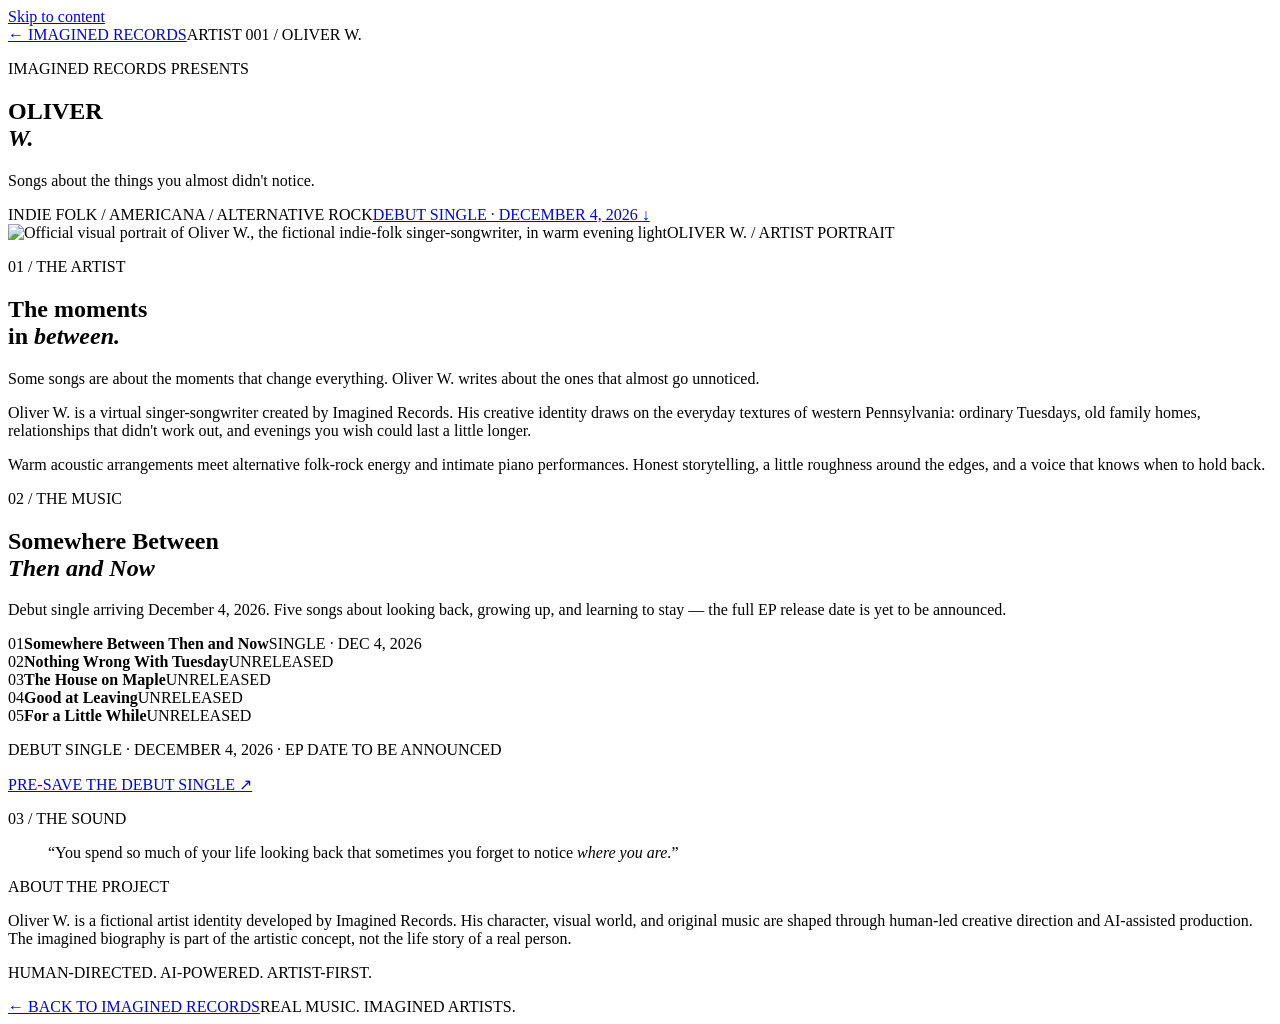
==== public/oliver-w/index.html @ 1f374da2 "Add Oliver W. official DistroKid Spotify pre-save link" ====
<!doctype html><html lang="en"><head><meta charset="utf-8"><meta name="viewport" content="width=device-width,initial-scale=1"><meta name="theme-color" content="#151515"><meta name="description" content="Meet Oliver W., a virtual indie-folk singer-songwriter from Imagined Records."><title>Oliver W. — Imagined Records</title><meta property="og:type" content="website"><meta property="og:site_name" content="Imagined Records"><meta property="og:title" content="Oliver W. — Imagined Records"><meta property="og:description" content="Oliver W.'s debut single Somewhere Between Then and Now arrives December 4, 2026. A fictional indie-folk artist created by Imagined Records."><meta property="og:image" content="https://imagined-records-website.pages.dev/assets/oliver-w-portrait.png"><meta name="twitter:card" content="summary_large_image"><meta name="robots" content="noindex,nofollow"><link rel="icon" type="image/svg+xml" href="/assets/favicon.svg"><link rel="stylesheet" href="/assets/oliver.css"></head><body><a class="skip-link" href="#main-content">Skip to content</a><main id="main-content" class="page">
<header class="nav"><a href="/">← IMAGINED RECORDS</a><span>ARTIST 001 / OLIVER W.</span></header>
<section class="hero"><div class="heroText"><p class="eyebrow">IMAGINED RECORDS PRESENTS</p><h1>OLIVER<br><em>W.</em></h1><p class="tag">Songs about the things you almost didn't notice.</p><span class="genre">INDIE FOLK / AMERICANA / ALTERNATIVE ROCK</span><a class="heroEpLink" href="#debut-ep">DEBUT SINGLE · DECEMBER 4, 2026 <span aria-hidden="true">↓</span></a></div><div class="photo"><img fetchpriority="high" decoding="async" width="1122" height="1402" src="/assets/oliver-w-portrait.png" alt="Official visual portrait of Oliver W., the fictional indie-folk singer-songwriter, in warm evening light"><span>OLIVER W. / ARTIST PORTRAIT</span></div></section>
<section class="intro"><p class="eyebrow">01 / THE ARTIST</p><div><h2>The moments<br>in <em>between.</em></h2><p>Some songs are about the moments that change everything. Oliver W. writes about the ones that almost go unnoticed.</p><p>Oliver W. is a virtual singer-songwriter created by Imagined Records. His creative identity draws on the everyday textures of western Pennsylvania: ordinary Tuesdays, old family homes, relationships that didn't work out, and evenings you wish could last a little longer.</p><p>Warm acoustic arrangements meet alternative folk-rock energy and intimate piano performances. Honest storytelling, a little roughness around the edges, and a voice that knows when to hold back.</p></div></section>
<section class="ep" id="debut-ep"><p class="eyebrow">02 / THE MUSIC</p><h2>Somewhere Between<br><em>Then and Now</em></h2><p class="epDesc">Debut single arriving December 4, 2026. Five songs about looking back, growing up, and learning to stay — the full EP release date is yet to be announced.</p><div class="tracks"><div class="track"><span>01</span><strong>Somewhere Between Then and Now</strong><span class="unreleased">SINGLE · DEC 4, 2026</span></div><div class="track"><span>02</span><strong>Nothing Wrong With Tuesday</strong><span class="unreleased">UNRELEASED</span></div><div class="track"><span>03</span><strong>The House on Maple</strong><span class="unreleased">UNRELEASED</span></div><div class="track"><span>04</span><strong>Good at Leaving</strong><span class="unreleased">UNRELEASED</span></div><div class="track"><span>05</span><strong>For a Little While</strong><span class="unreleased">UNRELEASED</span></div></div><p class="status">DEBUT SINGLE · DECEMBER 4, 2026 · EP DATE TO BE ANNOUNCED</p><p><a class="heroEpLink" href="https://distrokid.com/hyperfollow/oliverw/somewhere-between-then-and-now" target="_blank" rel="noopener noreferrer">PRE-SAVE THE DEBUT SINGLE ↗</a></p></section>
<section class="quote"><p class="eyebrow">03 / THE SOUND</p><blockquote>“You spend so much of your life looking back that sometimes you forget to notice <em>where you are.</em>”</blockquote></section>
<section class="transparency"><p class="eyebrow">ABOUT THE PROJECT</p><p>Oliver W. is a fictional artist identity developed by Imagined Records. His character, visual world, and original music are shaped through human-led creative direction and AI-assisted production. The imagined biography is part of the artistic concept, not the life story of a real person.</p><p class="motto">HUMAN-DIRECTED. AI-POWERED. ARTIST-FIRST.</p></section>
<footer><a href="/">← BACK TO IMAGINED RECORDS</a><span>REAL MUSIC. IMAGINED ARTISTS.</span></footer></main></body></html>
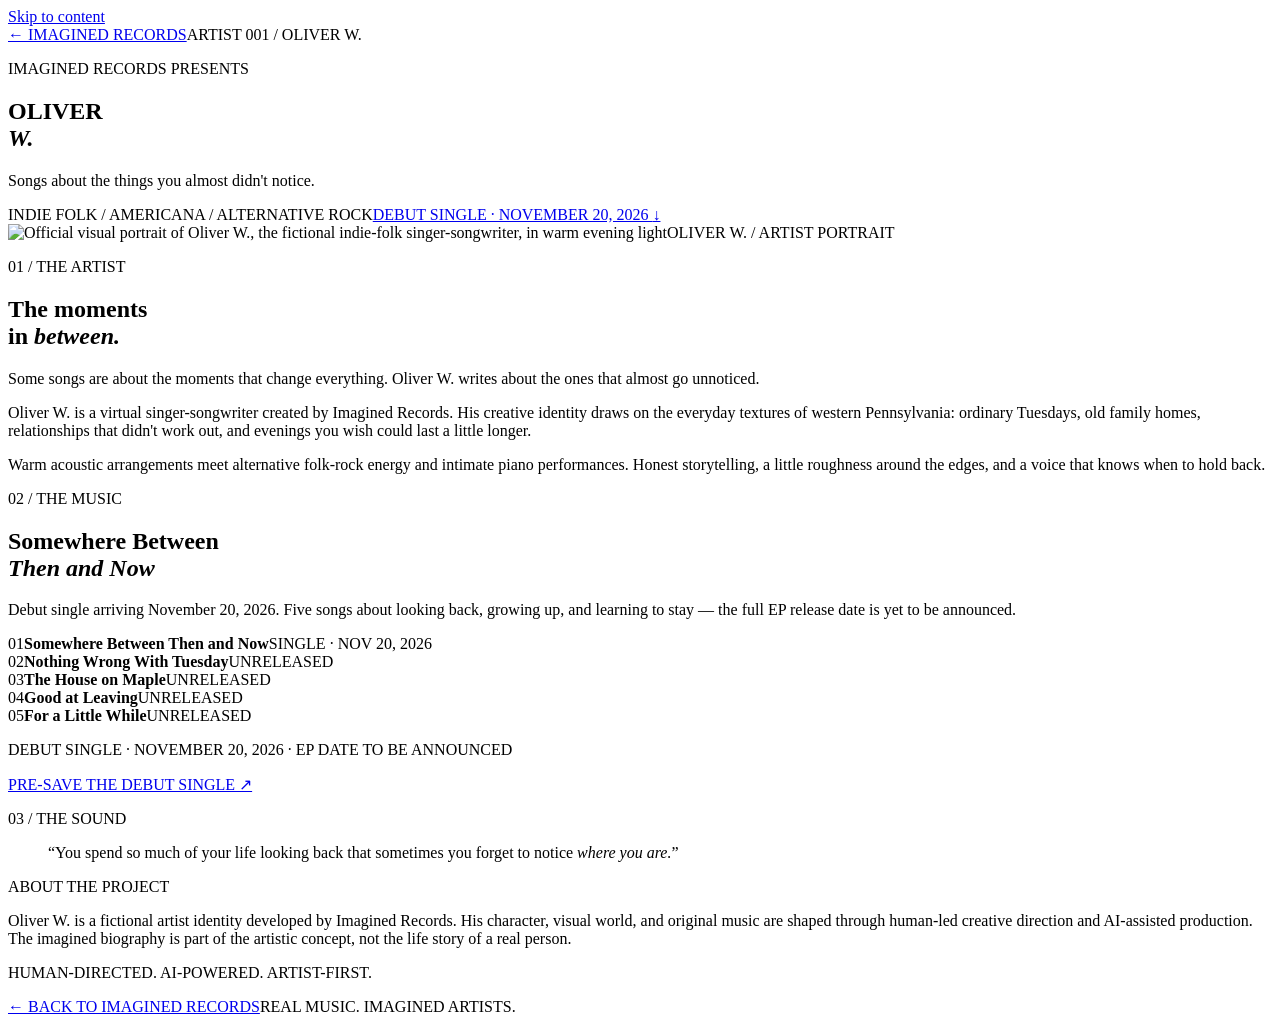
==== commit acb773e2: "Move Oliver W. debut single release to November 20, 2026" ====
--- a/public/oliver-w/index.html
+++ b/public/oliver-w/index.html
@@ -1,8 +1,8 @@
-<!doctype html><html lang="en"><head><meta charset="utf-8"><meta name="viewport" content="width=device-width,initial-scale=1"><meta name="theme-color" content="#151515"><meta name="description" content="Meet Oliver W., a virtual indie-folk singer-songwriter from Imagined Records."><title>Oliver W. — Imagined Records</title><meta property="og:type" content="website"><meta property="og:site_name" content="Imagined Records"><meta property="og:title" content="Oliver W. — Imagined Records"><meta property="og:description" content="Oliver W.'s debut single Somewhere Between Then and Now arrives December 4, 2026. A fictional indie-folk artist created by Imagined Records."><meta property="og:image" content="https://imagined-records-website.pages.dev/assets/oliver-w-portrait.png"><meta name="twitter:card" content="summary_large_image"><meta name="robots" content="noindex,nofollow"><link rel="icon" type="image/svg+xml" href="/assets/favicon.svg"><link rel="stylesheet" href="/assets/oliver.css"></head><body><a class="skip-link" href="#main-content">Skip to content</a><main id="main-content" class="page">
+<!doctype html><html lang="en"><head><meta charset="utf-8"><meta name="viewport" content="width=device-width,initial-scale=1"><meta name="theme-color" content="#151515"><meta name="description" content="Meet Oliver W., a virtual indie-folk singer-songwriter from Imagined Records."><title>Oliver W. — Imagined Records</title><meta property="og:type" content="website"><meta property="og:site_name" content="Imagined Records"><meta property="og:title" content="Oliver W. — Imagined Records"><meta property="og:description" content="Oliver W.'s debut single Somewhere Between Then and Now arrives November 20, 2026. A fictional indie-folk artist created by Imagined Records."><meta property="og:image" content="https://imagined-records-website.pages.dev/assets/oliver-w-portrait.png"><meta name="twitter:card" content="summary_large_image"><meta name="robots" content="noindex,nofollow"><link rel="icon" type="image/svg+xml" href="/assets/favicon.svg"><link rel="stylesheet" href="/assets/oliver.css"></head><body><a class="skip-link" href="#main-content">Skip to content</a><main id="main-content" class="page">
 <header class="nav"><a href="/">← IMAGINED RECORDS</a><span>ARTIST 001 / OLIVER W.</span></header>
-<section class="hero"><div class="heroText"><p class="eyebrow">IMAGINED RECORDS PRESENTS</p><h1>OLIVER<br><em>W.</em></h1><p class="tag">Songs about the things you almost didn't notice.</p><span class="genre">INDIE FOLK / AMERICANA / ALTERNATIVE ROCK</span><a class="heroEpLink" href="#debut-ep">DEBUT SINGLE · DECEMBER 4, 2026 <span aria-hidden="true">↓</span></a></div><div class="photo"><img fetchpriority="high" decoding="async" width="1122" height="1402" src="/assets/oliver-w-portrait.png" alt="Official visual portrait of Oliver W., the fictional indie-folk singer-songwriter, in warm evening light"><span>OLIVER W. / ARTIST PORTRAIT</span></div></section>
+<section class="hero"><div class="heroText"><p class="eyebrow">IMAGINED RECORDS PRESENTS</p><h1>OLIVER<br><em>W.</em></h1><p class="tag">Songs about the things you almost didn't notice.</p><span class="genre">INDIE FOLK / AMERICANA / ALTERNATIVE ROCK</span><a class="heroEpLink" href="#debut-ep">DEBUT SINGLE · NOVEMBER 20, 2026 <span aria-hidden="true">↓</span></a></div><div class="photo"><img fetchpriority="high" decoding="async" width="1122" height="1402" src="/assets/oliver-w-portrait.png" alt="Official visual portrait of Oliver W., the fictional indie-folk singer-songwriter, in warm evening light"><span>OLIVER W. / ARTIST PORTRAIT</span></div></section>
 <section class="intro"><p class="eyebrow">01 / THE ARTIST</p><div><h2>The moments<br>in <em>between.</em></h2><p>Some songs are about the moments that change everything. Oliver W. writes about the ones that almost go unnoticed.</p><p>Oliver W. is a virtual singer-songwriter created by Imagined Records. His creative identity draws on the everyday textures of western Pennsylvania: ordinary Tuesdays, old family homes, relationships that didn't work out, and evenings you wish could last a little longer.</p><p>Warm acoustic arrangements meet alternative folk-rock energy and intimate piano performances. Honest storytelling, a little roughness around the edges, and a voice that knows when to hold back.</p></div></section>
-<section class="ep" id="debut-ep"><p class="eyebrow">02 / THE MUSIC</p><h2>Somewhere Between<br><em>Then and Now</em></h2><p class="epDesc">Debut single arriving December 4, 2026. Five songs about looking back, growing up, and learning to stay — the full EP release date is yet to be announced.</p><div class="tracks"><div class="track"><span>01</span><strong>Somewhere Between Then and Now</strong><span class="unreleased">SINGLE · DEC 4, 2026</span></div><div class="track"><span>02</span><strong>Nothing Wrong With Tuesday</strong><span class="unreleased">UNRELEASED</span></div><div class="track"><span>03</span><strong>The House on Maple</strong><span class="unreleased">UNRELEASED</span></div><div class="track"><span>04</span><strong>Good at Leaving</strong><span class="unreleased">UNRELEASED</span></div><div class="track"><span>05</span><strong>For a Little While</strong><span class="unreleased">UNRELEASED</span></div></div><p class="status">DEBUT SINGLE · DECEMBER 4, 2026 · EP DATE TO BE ANNOUNCED</p><p><a class="heroEpLink" href="https://distrokid.com/hyperfollow/oliverw/somewhere-between-then-and-now" target="_blank" rel="noopener noreferrer">PRE-SAVE THE DEBUT SINGLE ↗</a></p></section>
+<section class="ep" id="debut-ep"><p class="eyebrow">02 / THE MUSIC</p><h2>Somewhere Between<br><em>Then and Now</em></h2><p class="epDesc">Debut single arriving November 20, 2026. Five songs about looking back, growing up, and learning to stay — the full EP release date is yet to be announced.</p><div class="tracks"><div class="track"><span>01</span><strong>Somewhere Between Then and Now</strong><span class="unreleased">SINGLE · NOV 20, 2026</span></div><div class="track"><span>02</span><strong>Nothing Wrong With Tuesday</strong><span class="unreleased">UNRELEASED</span></div><div class="track"><span>03</span><strong>The House on Maple</strong><span class="unreleased">UNRELEASED</span></div><div class="track"><span>04</span><strong>Good at Leaving</strong><span class="unreleased">UNRELEASED</span></div><div class="track"><span>05</span><strong>For a Little While</strong><span class="unreleased">UNRELEASED</span></div></div><p class="status">DEBUT SINGLE · NOVEMBER 20, 2026 · EP DATE TO BE ANNOUNCED</p><p><a class="heroEpLink" href="https://distrokid.com/hyperfollow/oliverw/somewhere-between-then-and-now" target="_blank" rel="noopener noreferrer">PRE-SAVE THE DEBUT SINGLE ↗</a></p></section>
 <section class="quote"><p class="eyebrow">03 / THE SOUND</p><blockquote>“You spend so much of your life looking back that sometimes you forget to notice <em>where you are.</em>”</blockquote></section>
 <section class="transparency"><p class="eyebrow">ABOUT THE PROJECT</p><p>Oliver W. is a fictional artist identity developed by Imagined Records. His character, visual world, and original music are shaped through human-led creative direction and AI-assisted production. The imagined biography is part of the artistic concept, not the life story of a real person.</p><p class="motto">HUMAN-DIRECTED. AI-POWERED. ARTIST-FIRST.</p></section>
 <footer><a href="/">← BACK TO IMAGINED RECORDS</a><span>REAL MUSIC. IMAGINED ARTISTS.</span></footer></main></body></html>
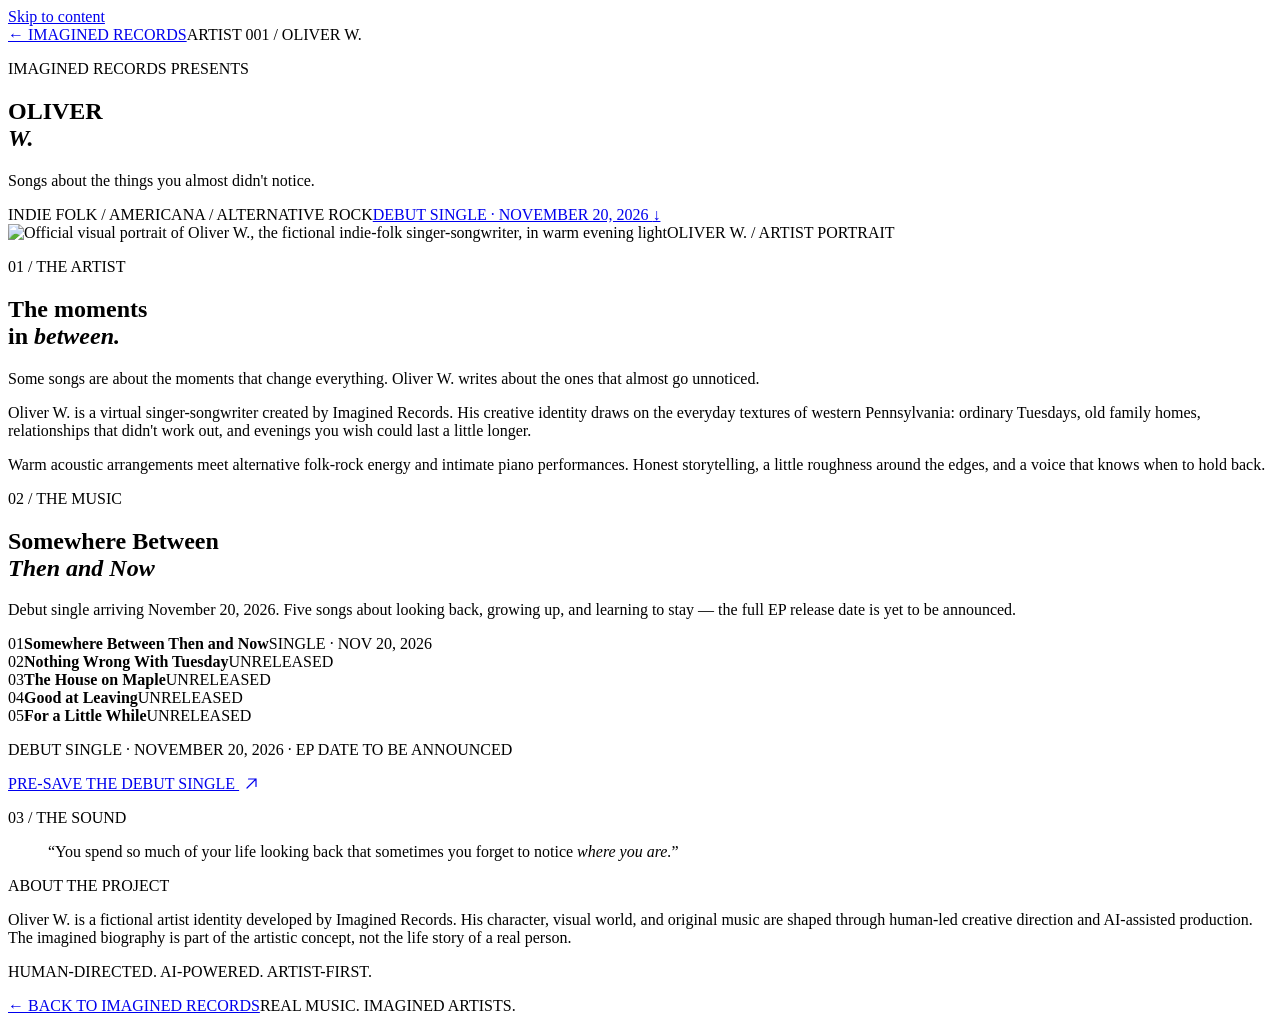
==== commit 7600ab8a: "Replace iOS emoji-style pre-save arrow with brand-consistent SVG" ====
--- a/public/oliver-w/index.html
+++ b/public/oliver-w/index.html
@@ -2,7 +2,7 @@
 <header class="nav"><a href="/">← IMAGINED RECORDS</a><span>ARTIST 001 / OLIVER W.</span></header>
 <section class="hero"><div class="heroText"><p class="eyebrow">IMAGINED RECORDS PRESENTS</p><h1>OLIVER<br><em>W.</em></h1><p class="tag">Songs about the things you almost didn't notice.</p><span class="genre">INDIE FOLK / AMERICANA / ALTERNATIVE ROCK</span><a class="heroEpLink" href="#debut-ep">DEBUT SINGLE · NOVEMBER 20, 2026 <span aria-hidden="true">↓</span></a></div><div class="photo"><img fetchpriority="high" decoding="async" width="1122" height="1402" src="/assets/oliver-w-portrait.png" alt="Official visual portrait of Oliver W., the fictional indie-folk singer-songwriter, in warm evening light"><span>OLIVER W. / ARTIST PORTRAIT</span></div></section>
 <section class="intro"><p class="eyebrow">01 / THE ARTIST</p><div><h2>The moments<br>in <em>between.</em></h2><p>Some songs are about the moments that change everything. Oliver W. writes about the ones that almost go unnoticed.</p><p>Oliver W. is a virtual singer-songwriter created by Imagined Records. His creative identity draws on the everyday textures of western Pennsylvania: ordinary Tuesdays, old family homes, relationships that didn't work out, and evenings you wish could last a little longer.</p><p>Warm acoustic arrangements meet alternative folk-rock energy and intimate piano performances. Honest storytelling, a little roughness around the edges, and a voice that knows when to hold back.</p></div></section>
-<section class="ep" id="debut-ep"><p class="eyebrow">02 / THE MUSIC</p><h2>Somewhere Between<br><em>Then and Now</em></h2><p class="epDesc">Debut single arriving November 20, 2026. Five songs about looking back, growing up, and learning to stay — the full EP release date is yet to be announced.</p><div class="tracks"><div class="track"><span>01</span><strong>Somewhere Between Then and Now</strong><span class="unreleased">SINGLE · NOV 20, 2026</span></div><div class="track"><span>02</span><strong>Nothing Wrong With Tuesday</strong><span class="unreleased">UNRELEASED</span></div><div class="track"><span>03</span><strong>The House on Maple</strong><span class="unreleased">UNRELEASED</span></div><div class="track"><span>04</span><strong>Good at Leaving</strong><span class="unreleased">UNRELEASED</span></div><div class="track"><span>05</span><strong>For a Little While</strong><span class="unreleased">UNRELEASED</span></div></div><p class="status">DEBUT SINGLE · NOVEMBER 20, 2026 · EP DATE TO BE ANNOUNCED</p><p><a class="heroEpLink" href="https://distrokid.com/hyperfollow/oliverw/somewhere-between-then-and-now" target="_blank" rel="noopener noreferrer">PRE-SAVE THE DEBUT SINGLE ↗</a></p></section>
+<section class="ep" id="debut-ep"><p class="eyebrow">02 / THE MUSIC</p><h2>Somewhere Between<br><em>Then and Now</em></h2><p class="epDesc">Debut single arriving November 20, 2026. Five songs about looking back, growing up, and learning to stay — the full EP release date is yet to be announced.</p><div class="tracks"><div class="track"><span>01</span><strong>Somewhere Between Then and Now</strong><span class="unreleased">SINGLE · NOV 20, 2026</span></div><div class="track"><span>02</span><strong>Nothing Wrong With Tuesday</strong><span class="unreleased">UNRELEASED</span></div><div class="track"><span>03</span><strong>The House on Maple</strong><span class="unreleased">UNRELEASED</span></div><div class="track"><span>04</span><strong>Good at Leaving</strong><span class="unreleased">UNRELEASED</span></div><div class="track"><span>05</span><strong>For a Little While</strong><span class="unreleased">UNRELEASED</span></div></div><p class="status">DEBUT SINGLE · NOVEMBER 20, 2026 · EP DATE TO BE ANNOUNCED</p><p><a class="heroEpLink" href="https://distrokid.com/hyperfollow/oliverw/somewhere-between-then-and-now" target="_blank" rel="noopener noreferrer">PRE-SAVE THE DEBUT SINGLE <svg aria-hidden="true" width="15" height="15" viewBox="0 0 20 20" fill="none" style="display:inline-block;vertical-align:-2px;margin-left:5px;color:inherit"><path d="M4 16L16 4M6 4h10v10" stroke="currentColor" stroke-width="1.6" stroke-linecap="round" stroke-linejoin="round"/></svg></a></p></section>
 <section class="quote"><p class="eyebrow">03 / THE SOUND</p><blockquote>“You spend so much of your life looking back that sometimes you forget to notice <em>where you are.</em>”</blockquote></section>
 <section class="transparency"><p class="eyebrow">ABOUT THE PROJECT</p><p>Oliver W. is a fictional artist identity developed by Imagined Records. His character, visual world, and original music are shaped through human-led creative direction and AI-assisted production. The imagined biography is part of the artistic concept, not the life story of a real person.</p><p class="motto">HUMAN-DIRECTED. AI-POWERED. ARTIST-FIRST.</p></section>
 <footer><a href="/">← BACK TO IMAGINED RECORDS</a><span>REAL MUSIC. IMAGINED ARTISTS.</span></footer></main></body></html>
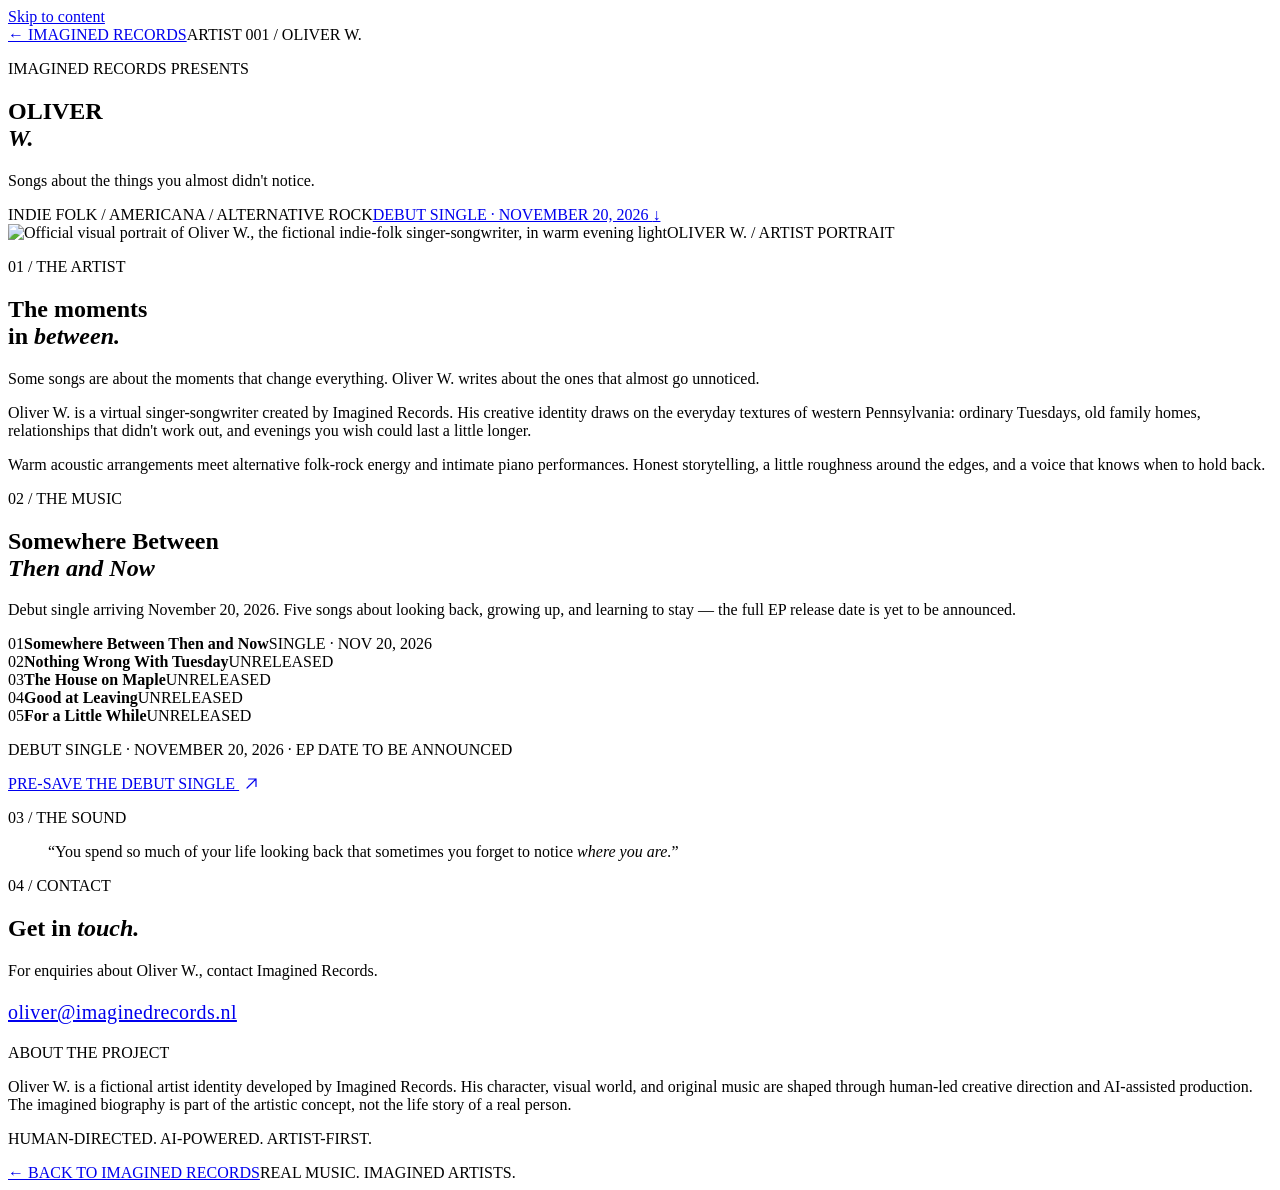
==== commit 8cf25e20: "Add Oliver W. contact email to artist profile" ====
--- a/public/oliver-w/index.html
+++ b/public/oliver-w/index.html
@@ -4,5 +4,6 @@
 <section class="intro"><p class="eyebrow">01 / THE ARTIST</p><div><h2>The moments<br>in <em>between.</em></h2><p>Some songs are about the moments that change everything. Oliver W. writes about the ones that almost go unnoticed.</p><p>Oliver W. is a virtual singer-songwriter created by Imagined Records. His creative identity draws on the everyday textures of western Pennsylvania: ordinary Tuesdays, old family homes, relationships that didn't work out, and evenings you wish could last a little longer.</p><p>Warm acoustic arrangements meet alternative folk-rock energy and intimate piano performances. Honest storytelling, a little roughness around the edges, and a voice that knows when to hold back.</p></div></section>
 <section class="ep" id="debut-ep"><p class="eyebrow">02 / THE MUSIC</p><h2>Somewhere Between<br><em>Then and Now</em></h2><p class="epDesc">Debut single arriving November 20, 2026. Five songs about looking back, growing up, and learning to stay — the full EP release date is yet to be announced.</p><div class="tracks"><div class="track"><span>01</span><strong>Somewhere Between Then and Now</strong><span class="unreleased">SINGLE · NOV 20, 2026</span></div><div class="track"><span>02</span><strong>Nothing Wrong With Tuesday</strong><span class="unreleased">UNRELEASED</span></div><div class="track"><span>03</span><strong>The House on Maple</strong><span class="unreleased">UNRELEASED</span></div><div class="track"><span>04</span><strong>Good at Leaving</strong><span class="unreleased">UNRELEASED</span></div><div class="track"><span>05</span><strong>For a Little While</strong><span class="unreleased">UNRELEASED</span></div></div><p class="status">DEBUT SINGLE · NOVEMBER 20, 2026 · EP DATE TO BE ANNOUNCED</p><p><a class="heroEpLink" href="https://distrokid.com/hyperfollow/oliverw/somewhere-between-then-and-now" target="_blank" rel="noopener noreferrer">PRE-SAVE THE DEBUT SINGLE <svg aria-hidden="true" width="15" height="15" viewBox="0 0 20 20" fill="none" style="display:inline-block;vertical-align:-2px;margin-left:5px;color:inherit"><path d="M4 16L16 4M6 4h10v10" stroke="currentColor" stroke-width="1.6" stroke-linecap="round" stroke-linejoin="round"/></svg></a></p></section>
 <section class="quote"><p class="eyebrow">03 / THE SOUND</p><blockquote>“You spend so much of your life looking back that sometimes you forget to notice <em>where you are.</em>”</blockquote></section>
+<section class="intro" id="contact" aria-labelledby="contact-heading"><p class="eyebrow">04 / CONTACT</p><div><h2 id="contact-heading">Get in <em>touch.</em></h2><p>For enquiries about Oliver W., contact Imagined Records.</p><p><a class="heroEpLink" href="mailto:oliver@imaginedrecords.nl" style="font-size:clamp(14px,4vw,20px);letter-spacing:.02em;overflow-wrap:anywhere;max-width:100%;line-height:1.6">oliver@imaginedrecords.nl</a></p></div></section>
 <section class="transparency"><p class="eyebrow">ABOUT THE PROJECT</p><p>Oliver W. is a fictional artist identity developed by Imagined Records. His character, visual world, and original music are shaped through human-led creative direction and AI-assisted production. The imagined biography is part of the artistic concept, not the life story of a real person.</p><p class="motto">HUMAN-DIRECTED. AI-POWERED. ARTIST-FIRST.</p></section>
 <footer><a href="/">← BACK TO IMAGINED RECORDS</a><span>REAL MUSIC. IMAGINED ARTISTS.</span></footer></main></body></html>
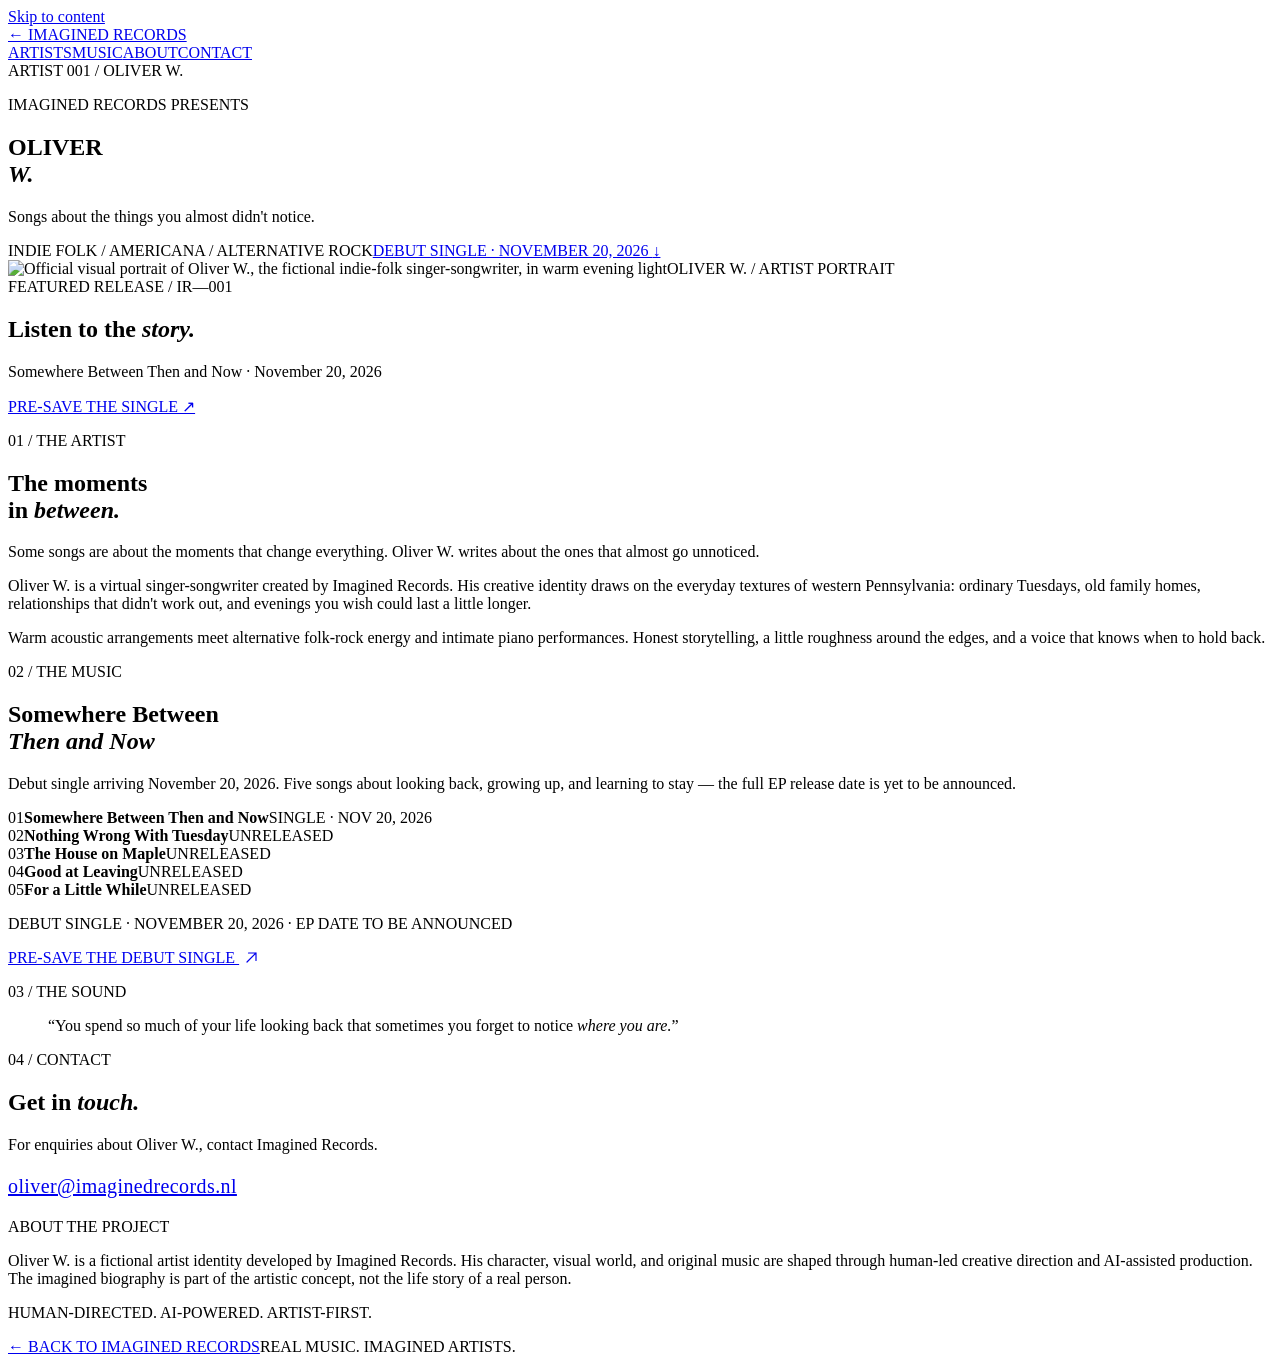
==== commit 6efefb10: "Enhance music discovery, consistent navigation and artist conversion" ====
--- a/public/oliver-w/index.html
+++ b/public/oliver-w/index.html
@@ -1,7 +1,7 @@
-<!doctype html><html lang="en"><head><meta charset="utf-8"><meta name="viewport" content="width=device-width,initial-scale=1"><meta name="theme-color" content="#151515"><meta name="description" content="Meet Oliver W., a virtual indie-folk singer-songwriter from Imagined Records."><title>Oliver W. — Imagined Records</title><meta property="og:type" content="website"><meta property="og:site_name" content="Imagined Records"><meta property="og:title" content="Oliver W. — Imagined Records"><meta property="og:description" content="Oliver W.'s debut single Somewhere Between Then and Now arrives November 20, 2026. A fictional indie-folk artist created by Imagined Records."><meta property="og:image" content="https://imagined-records-website.pages.dev/assets/oliver-w-portrait.png"><meta name="twitter:card" content="summary_large_image"><meta name="robots" content="noindex,nofollow"><link rel="icon" type="image/svg+xml" href="/assets/favicon.svg"><link rel="stylesheet" href="/assets/oliver.css"></head><body><a class="skip-link" href="#main-content">Skip to content</a><main id="main-content" class="page">
-<header class="nav"><a href="/">← IMAGINED RECORDS</a><span>ARTIST 001 / OLIVER W.</span></header>
-<section class="hero"><div class="heroText"><p class="eyebrow">IMAGINED RECORDS PRESENTS</p><h1>OLIVER<br><em>W.</em></h1><p class="tag">Songs about the things you almost didn't notice.</p><span class="genre">INDIE FOLK / AMERICANA / ALTERNATIVE ROCK</span><a class="heroEpLink" href="#debut-ep">DEBUT SINGLE · NOVEMBER 20, 2026 <span aria-hidden="true">↓</span></a></div><div class="photo"><img fetchpriority="high" decoding="async" width="1122" height="1402" src="/assets/oliver-w-portrait.png" alt="Official visual portrait of Oliver W., the fictional indie-folk singer-songwriter, in warm evening light"><span>OLIVER W. / ARTIST PORTRAIT</span></div></section>
-<section class="intro"><p class="eyebrow">01 / THE ARTIST</p><div><h2>The moments<br>in <em>between.</em></h2><p>Some songs are about the moments that change everything. Oliver W. writes about the ones that almost go unnoticed.</p><p>Oliver W. is a virtual singer-songwriter created by Imagined Records. His creative identity draws on the everyday textures of western Pennsylvania: ordinary Tuesdays, old family homes, relationships that didn't work out, and evenings you wish could last a little longer.</p><p>Warm acoustic arrangements meet alternative folk-rock energy and intimate piano performances. Honest storytelling, a little roughness around the edges, and a voice that knows when to hold back.</p></div></section>
+<!doctype html><html lang="en"><head><meta charset="utf-8"><meta name="viewport" content="width=device-width,initial-scale=1"><meta name="theme-color" content="#151515"><meta name="description" content="Meet Oliver W., a virtual indie-folk singer-songwriter from Imagined Records."><title>Oliver W. — Imagined Records</title><meta property="og:type" content="website"><meta property="og:site_name" content="Imagined Records"><meta property="og:title" content="Oliver W. — Imagined Records"><meta property="og:description" content="Oliver W.'s debut single Somewhere Between Then and Now arrives November 20, 2026. A fictional indie-folk artist created by Imagined Records."><meta property="og:image" content="https://imagined-records-website.pages.devhttps://artistcreation.floot.app/_cdn/static/50fd3fc3-41df-4ad7-9b95-46e531975070-oliver-w-portrait-2026.png"><meta name="twitter:card" content="summary_large_image"><meta name="robots" content="index,follow"><link rel="icon" type="image/svg+xml" href="/assets/favicon.svg"><link rel="stylesheet" href="/assets/oliver.css?v=20261119-v3"></head><body><a class="skip-link" href="#main-content">Skip to content</a><main id="main-content" class="page">
+<header class="nav"><a href="/">← IMAGINED RECORDS</a><nav class="irNav" aria-label="Label navigation"><a href="/#artists">ARTISTS</a><a href="/#music">MUSIC</a><a href="/#about">ABOUT</a><a href="mailto:admin@imaginedrecords.nl">CONTACT</a></nav><span class="irArtistIndex">ARTIST 001 / OLIVER W.</span></header>
+<section class="hero"><div class="heroText"><p class="eyebrow">IMAGINED RECORDS PRESENTS</p><h1>OLIVER<br><em>W.</em></h1><p class="tag">Songs about the things you almost didn't notice.</p><span class="genre">INDIE FOLK / AMERICANA / ALTERNATIVE ROCK</span><a class="heroEpLink" href="#debut-ep">DEBUT SINGLE · NOVEMBER 20, 2026 <span aria-hidden="true">↓</span></a></div><div class="photo"><img fetchpriority="high" decoding="async" width="1122" height="1402" src="https://artistcreation.floot.app/_cdn/static/50fd3fc3-41df-4ad7-9b95-46e531975070-oliver-w-portrait-2026.png" alt="Official visual portrait of Oliver W., the fictional indie-folk singer-songwriter, in warm evening light"><span>OLIVER W. / ARTIST PORTRAIT</span></div></section>
+<section class="irListening" aria-label="Listen to Oliver W."><div><span class="irKicker">FEATURED RELEASE / IR—001</span><h2>Listen to the <em>story.</em></h2><p>Somewhere Between Then and Now · November 20, 2026</p></div><a class="irAction" href="https://distrokid.com/hyperfollow/oliverw/somewhere-between-then-and-now" target="_blank" rel="noopener noreferrer">PRE-SAVE THE SINGLE ↗</a></section><section class="intro"><p class="eyebrow">01 / THE ARTIST</p><div><h2>The moments<br>in <em>between.</em></h2><p>Some songs are about the moments that change everything. Oliver W. writes about the ones that almost go unnoticed.</p><p>Oliver W. is a virtual singer-songwriter created by Imagined Records. His creative identity draws on the everyday textures of western Pennsylvania: ordinary Tuesdays, old family homes, relationships that didn't work out, and evenings you wish could last a little longer.</p><p>Warm acoustic arrangements meet alternative folk-rock energy and intimate piano performances. Honest storytelling, a little roughness around the edges, and a voice that knows when to hold back.</p></div></section>
 <section class="ep" id="debut-ep"><p class="eyebrow">02 / THE MUSIC</p><h2>Somewhere Between<br><em>Then and Now</em></h2><p class="epDesc">Debut single arriving November 20, 2026. Five songs about looking back, growing up, and learning to stay — the full EP release date is yet to be announced.</p><div class="tracks"><div class="track"><span>01</span><strong>Somewhere Between Then and Now</strong><span class="unreleased">SINGLE · NOV 20, 2026</span></div><div class="track"><span>02</span><strong>Nothing Wrong With Tuesday</strong><span class="unreleased">UNRELEASED</span></div><div class="track"><span>03</span><strong>The House on Maple</strong><span class="unreleased">UNRELEASED</span></div><div class="track"><span>04</span><strong>Good at Leaving</strong><span class="unreleased">UNRELEASED</span></div><div class="track"><span>05</span><strong>For a Little While</strong><span class="unreleased">UNRELEASED</span></div></div><p class="status">DEBUT SINGLE · NOVEMBER 20, 2026 · EP DATE TO BE ANNOUNCED</p><p><a class="heroEpLink" href="https://distrokid.com/hyperfollow/oliverw/somewhere-between-then-and-now" target="_blank" rel="noopener noreferrer">PRE-SAVE THE DEBUT SINGLE <svg aria-hidden="true" width="15" height="15" viewBox="0 0 20 20" fill="none" style="display:inline-block;vertical-align:-2px;margin-left:5px;color:inherit"><path d="M4 16L16 4M6 4h10v10" stroke="currentColor" stroke-width="1.6" stroke-linecap="round" stroke-linejoin="round"/></svg></a></p></section>
 <section class="quote"><p class="eyebrow">03 / THE SOUND</p><blockquote>“You spend so much of your life looking back that sometimes you forget to notice <em>where you are.</em>”</blockquote></section>
 <section class="intro" id="contact" aria-labelledby="contact-heading"><p class="eyebrow">04 / CONTACT</p><div><h2 id="contact-heading">Get in <em>touch.</em></h2><p>For enquiries about Oliver W., contact Imagined Records.</p><p><a class="heroEpLink" href="mailto:oliver@imaginedrecords.nl" style="font-size:clamp(14px,4vw,20px);letter-spacing:.02em;overflow-wrap:anywhere;max-width:100%;line-height:1.6">oliver@imaginedrecords.nl</a></p></div></section>
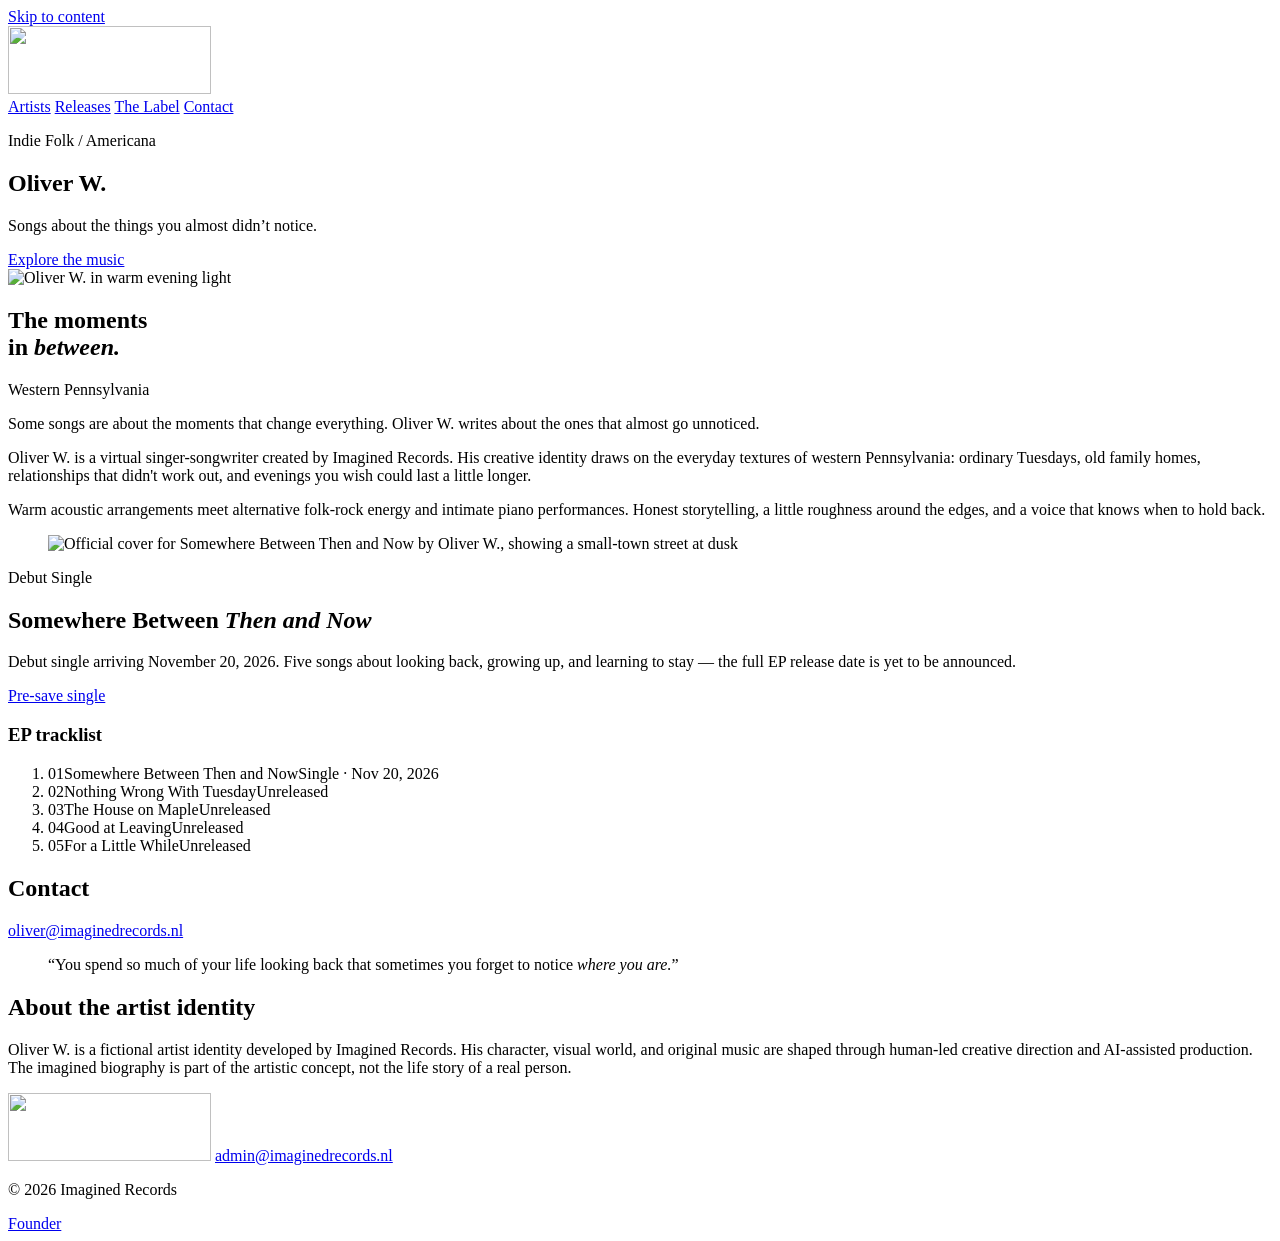
==== commit 025d89ad: "Redesign Imagined Records around releases and artist portraits" ====
--- a/public/oliver-w/index.html
+++ b/public/oliver-w/index.html
@@ -1,9 +1,95 @@
-<!doctype html><html lang="en"><head><meta charset="utf-8"><meta name="viewport" content="width=device-width,initial-scale=1"><meta name="theme-color" content="#151515"><meta name="description" content="Meet Oliver W., a virtual indie-folk singer-songwriter from Imagined Records."><title>Oliver W. — Imagined Records</title><meta property="og:type" content="website"><meta property="og:site_name" content="Imagined Records"><meta property="og:title" content="Oliver W. — Imagined Records"><meta property="og:description" content="Oliver W.'s debut single Somewhere Between Then and Now arrives November 20, 2026. A fictional indie-folk artist created by Imagined Records."><meta property="og:image" content="https://imagined-records-website.pages.devhttps://artistcreation.floot.app/_cdn/static/50fd3fc3-41df-4ad7-9b95-46e531975070-oliver-w-portrait-2026.png"><meta name="twitter:card" content="summary_large_image"><meta name="robots" content="index,follow"><link rel="icon" type="image/svg+xml" href="/assets/favicon.svg"><link rel="stylesheet" href="/assets/oliver.css?v=20261119-v3"></head><body><a class="skip-link" href="#main-content">Skip to content</a><main id="main-content" class="page">
-<header class="nav"><a href="/">← IMAGINED RECORDS</a><nav class="irNav" aria-label="Label navigation"><a href="/#artists">ARTISTS</a><a href="/#music">MUSIC</a><a href="/#about">ABOUT</a><a href="mailto:admin@imaginedrecords.nl">CONTACT</a></nav><span class="irArtistIndex">ARTIST 001 / OLIVER W.</span></header>
-<section class="hero"><div class="heroText"><p class="eyebrow">IMAGINED RECORDS PRESENTS</p><h1>OLIVER<br><em>W.</em></h1><p class="tag">Songs about the things you almost didn't notice.</p><span class="genre">INDIE FOLK / AMERICANA / ALTERNATIVE ROCK</span><a class="heroEpLink" href="#debut-ep">DEBUT SINGLE · NOVEMBER 20, 2026 <span aria-hidden="true">↓</span></a></div><div class="photo"><img fetchpriority="high" decoding="async" width="1122" height="1402" src="https://artistcreation.floot.app/_cdn/static/50fd3fc3-41df-4ad7-9b95-46e531975070-oliver-w-portrait-2026.png" alt="Official visual portrait of Oliver W., the fictional indie-folk singer-songwriter, in warm evening light"><span>OLIVER W. / ARTIST PORTRAIT</span></div></section>
-<section class="irListening" aria-label="Listen to Oliver W."><div><span class="irKicker">FEATURED RELEASE / IR—001</span><h2>Listen to the <em>story.</em></h2><p>Somewhere Between Then and Now · November 20, 2026</p></div><a class="irAction" href="https://distrokid.com/hyperfollow/oliverw/somewhere-between-then-and-now" target="_blank" rel="noopener noreferrer">PRE-SAVE THE SINGLE ↗</a></section><section class="intro"><p class="eyebrow">01 / THE ARTIST</p><div><h2>The moments<br>in <em>between.</em></h2><p>Some songs are about the moments that change everything. Oliver W. writes about the ones that almost go unnoticed.</p><p>Oliver W. is a virtual singer-songwriter created by Imagined Records. His creative identity draws on the everyday textures of western Pennsylvania: ordinary Tuesdays, old family homes, relationships that didn't work out, and evenings you wish could last a little longer.</p><p>Warm acoustic arrangements meet alternative folk-rock energy and intimate piano performances. Honest storytelling, a little roughness around the edges, and a voice that knows when to hold back.</p></div></section>
-<section class="ep" id="debut-ep"><p class="eyebrow">02 / THE MUSIC</p><h2>Somewhere Between<br><em>Then and Now</em></h2><p class="epDesc">Debut single arriving November 20, 2026. Five songs about looking back, growing up, and learning to stay — the full EP release date is yet to be announced.</p><div class="tracks"><div class="track"><span>01</span><strong>Somewhere Between Then and Now</strong><span class="unreleased">SINGLE · NOV 20, 2026</span></div><div class="track"><span>02</span><strong>Nothing Wrong With Tuesday</strong><span class="unreleased">UNRELEASED</span></div><div class="track"><span>03</span><strong>The House on Maple</strong><span class="unreleased">UNRELEASED</span></div><div class="track"><span>04</span><strong>Good at Leaving</strong><span class="unreleased">UNRELEASED</span></div><div class="track"><span>05</span><strong>For a Little While</strong><span class="unreleased">UNRELEASED</span></div></div><p class="status">DEBUT SINGLE · NOVEMBER 20, 2026 · EP DATE TO BE ANNOUNCED</p><p><a class="heroEpLink" href="https://distrokid.com/hyperfollow/oliverw/somewhere-between-then-and-now" target="_blank" rel="noopener noreferrer">PRE-SAVE THE DEBUT SINGLE <svg aria-hidden="true" width="15" height="15" viewBox="0 0 20 20" fill="none" style="display:inline-block;vertical-align:-2px;margin-left:5px;color:inherit"><path d="M4 16L16 4M6 4h10v10" stroke="currentColor" stroke-width="1.6" stroke-linecap="round" stroke-linejoin="round"/></svg></a></p></section>
-<section class="quote"><p class="eyebrow">03 / THE SOUND</p><blockquote>“You spend so much of your life looking back that sometimes you forget to notice <em>where you are.</em>”</blockquote></section>
-<section class="intro" id="contact" aria-labelledby="contact-heading"><p class="eyebrow">04 / CONTACT</p><div><h2 id="contact-heading">Get in <em>touch.</em></h2><p>For enquiries about Oliver W., contact Imagined Records.</p><p><a class="heroEpLink" href="mailto:oliver@imaginedrecords.nl" style="font-size:clamp(14px,4vw,20px);letter-spacing:.02em;overflow-wrap:anywhere;max-width:100%;line-height:1.6">oliver@imaginedrecords.nl</a></p></div></section>
-<section class="transparency"><p class="eyebrow">ABOUT THE PROJECT</p><p>Oliver W. is a fictional artist identity developed by Imagined Records. His character, visual world, and original music are shaped through human-led creative direction and AI-assisted production. The imagined biography is part of the artistic concept, not the life story of a real person.</p><p class="motto">HUMAN-DIRECTED. AI-POWERED. ARTIST-FIRST.</p></section>
-<footer><a href="/">← BACK TO IMAGINED RECORDS</a><span>REAL MUSIC. IMAGINED ARTISTS.</span></footer></main></body></html>+<!doctype html>
+<html lang="en">
+<head>
+<meta charset="utf-8">
+<meta name="viewport" content="width=device-width, initial-scale=1">
+<meta name="theme-color" content="#f2eee6">
+<title>Oliver W. — Imagined Records</title>
+<meta name="description" content="Oliver W. is a fictional indie folk and Americana singer-songwriter. His debut single, Somewhere Between Then and Now, arrives November 20, 2026.">
+<meta property="og:site_name" content="Imagined Records">
+<meta property="og:type" content="profile">
+<meta property="og:title" content="Oliver W. — Imagined Records">
+<meta property="og:description" content="Oliver W. is a fictional indie folk and Americana singer-songwriter. His debut single, Somewhere Between Then and Now, arrives November 20, 2026.">
+<link rel="canonical" href="https://www.imaginedrecords.nl/oliver-w/">
+<meta property="og:url" content="https://www.imaginedrecords.nl/oliver-w/">
+<meta property="og:image" content="https://www.imaginedrecords.nl/assets/editorial/oliver-1200.webp">
+<meta name="twitter:card" content="summary_large_image">
+
+<link rel="icon" href="/assets/favicon.svg" type="image/svg+xml">
+<link rel="preload" href="/assets/editorial/instrument-serif.woff2" as="font" type="font/woff2" crossorigin>
+<link rel="stylesheet" href="/assets/editorial.css">
+</head>
+<body>
+<a class="skip" href="#main">Skip to content</a>
+<header>
+  <div class="wrap header-inner">
+    <a class="wordmark" href="/" aria-label="Imagined Records home"><img src="/assets/editorial/wordmark-ink.png" width="203" height="68" alt=""></a>
+    <nav class="site-nav" aria-label="Primary navigation">
+      <a href="/#artists">Artists</a>
+      <a href="/#releases">Releases</a>
+      <a href="/#about">The Label</a>
+      <a href="#contact-label">Contact</a>
+    </nav>
+  </div>
+</header>
+<main id="main" tabindex="-1">
+
+<section class="profile oliver dark">
+  <div class="wrap profile-head">
+    <div>
+      <p class="meta accent">Indie Folk / Americana</p>
+      <h1>Oliver W.</h1>
+      <p class="profile-tag">Songs about the things you almost didn’t notice.</p>
+      <div class="actions"><a class="text-link" href="#debut-ep">Explore the music</a></div>
+    </div>
+    <img class="portrait" src="/assets/editorial/oliver-1200.webp" srcset="/assets/editorial/oliver-640.webp 640w, /assets/editorial/oliver-1200.webp 1086w" sizes="(max-width: 736px) 90vw, 40vw" width="1086" height="1448" alt="Oliver W. in warm evening light" fetchpriority="high" decoding="async">
+  </div>
+</section>
+<section class="wrap section prose-grid" id="story">
+  <div><h2 class="story-title">The moments<br>in <em>between.</em></h2><p class="meta muted">Western Pennsylvania</p></div>
+  <div class="body-copy"><p>Some songs are about the moments that change everything. Oliver W. writes about the ones that almost go unnoticed.</p>
+<p>Oliver W. is a virtual singer-songwriter created by Imagined Records. His creative identity draws on the everyday textures of western Pennsylvania: ordinary Tuesdays, old family homes, relationships that didn't work out, and evenings you wish could last a little longer.</p>
+<p>Warm acoustic arrangements meet alternative folk-rock energy and intimate piano performances. Honest storytelling, a little roughness around the edges, and a voice that knows when to hold back.</p></div>
+</section>
+<section class="record-detail section" id="debut-ep">
+  <div class="wrap record-inline">
+    <figure><img src="/assets/editorial/somewhere-1200.webp" srcset="/assets/editorial/somewhere-640.webp 640w, /assets/editorial/somewhere-1200.webp 1200w" sizes="(max-width: 736px) 90vw, 40vw" width="1200" height="1200" alt="Official cover for Somewhere Between Then and Now by Oliver W., showing a small-town street at dusk" loading="lazy" decoding="async"></figure>
+    <div>
+      <p class="meta muted">Debut Single</p>
+      <h2>Somewhere Between <em>Then and Now</em></h2>
+      <p>Debut single arriving November 20, 2026. Five songs about looking back, growing up, and learning to stay — the full EP release date is yet to be announced.</p>
+      <div class="actions"><a class="button" href="https://distrokid.com/hyperfollow/oliverw/somewhere-between-then-and-now">Pre-save single</a></div>
+      <h3 class="track-heading">EP tracklist</h3>
+      <ol class="tracks">
+          <li><span class="track-count" aria-hidden="true">01</span><span>Somewhere Between Then and Now</span><span class="track-status">Single · Nov 20, 2026</span></li>
+          <li><span class="track-count" aria-hidden="true">02</span><span>Nothing Wrong With Tuesday</span><span class="track-status">Unreleased</span></li>
+          <li><span class="track-count" aria-hidden="true">03</span><span>The House on Maple</span><span class="track-status">Unreleased</span></li>
+          <li><span class="track-count" aria-hidden="true">04</span><span>Good at Leaving</span><span class="track-status">Unreleased</span></li>
+          <li><span class="track-count" aria-hidden="true">05</span><span>For a Little While</span><span class="track-status">Unreleased</span></li>
+      </ol>
+    </div>
+  </div>
+</section>
+<section class="section wrap prose-grid" id="contact">
+  <div><h2>Contact</h2><a class="text-link" href="mailto:oliver@imaginedrecords.nl">oliver@imaginedrecords.nl</a></div>
+  <blockquote>“You spend so much of your life looking back that sometimes you forget to notice <em>where you are.</em>”</blockquote>
+</section>
+<section class="wrap disclosure" aria-labelledby="identity">
+  <h2 id="identity">About the artist identity</h2>
+  <div class="body-copy"><p>Oliver W. is a fictional artist identity developed by Imagined Records. His character, visual world, and original music are shaped through human-led creative direction and AI-assisted production. The imagined biography is part of the artistic concept, not the life story of a real person.</p></div>
+</section>
+</main>
+<footer class="site-footer dark" id="contact-label">
+  <div class="wrap">
+    <div class="footer-main">
+      <a class="wordmark" href="/" aria-label="Imagined Records home"><img src="/assets/editorial/wordmark-ivory.png" width="203" height="68" alt=""></a>
+      <a class="footer-email" href="mailto:admin@imaginedrecords.nl">admin@imaginedrecords.nl</a>
+    </div>
+    <div class="footer-end">
+      <p class="footer-note">© 2026 Imagined Records</p>
+      <a href="/sebastiaan-j-houwaart/">Founder</a>
+    </div>
+  </div>
+</footer>
+</body>
+</html>
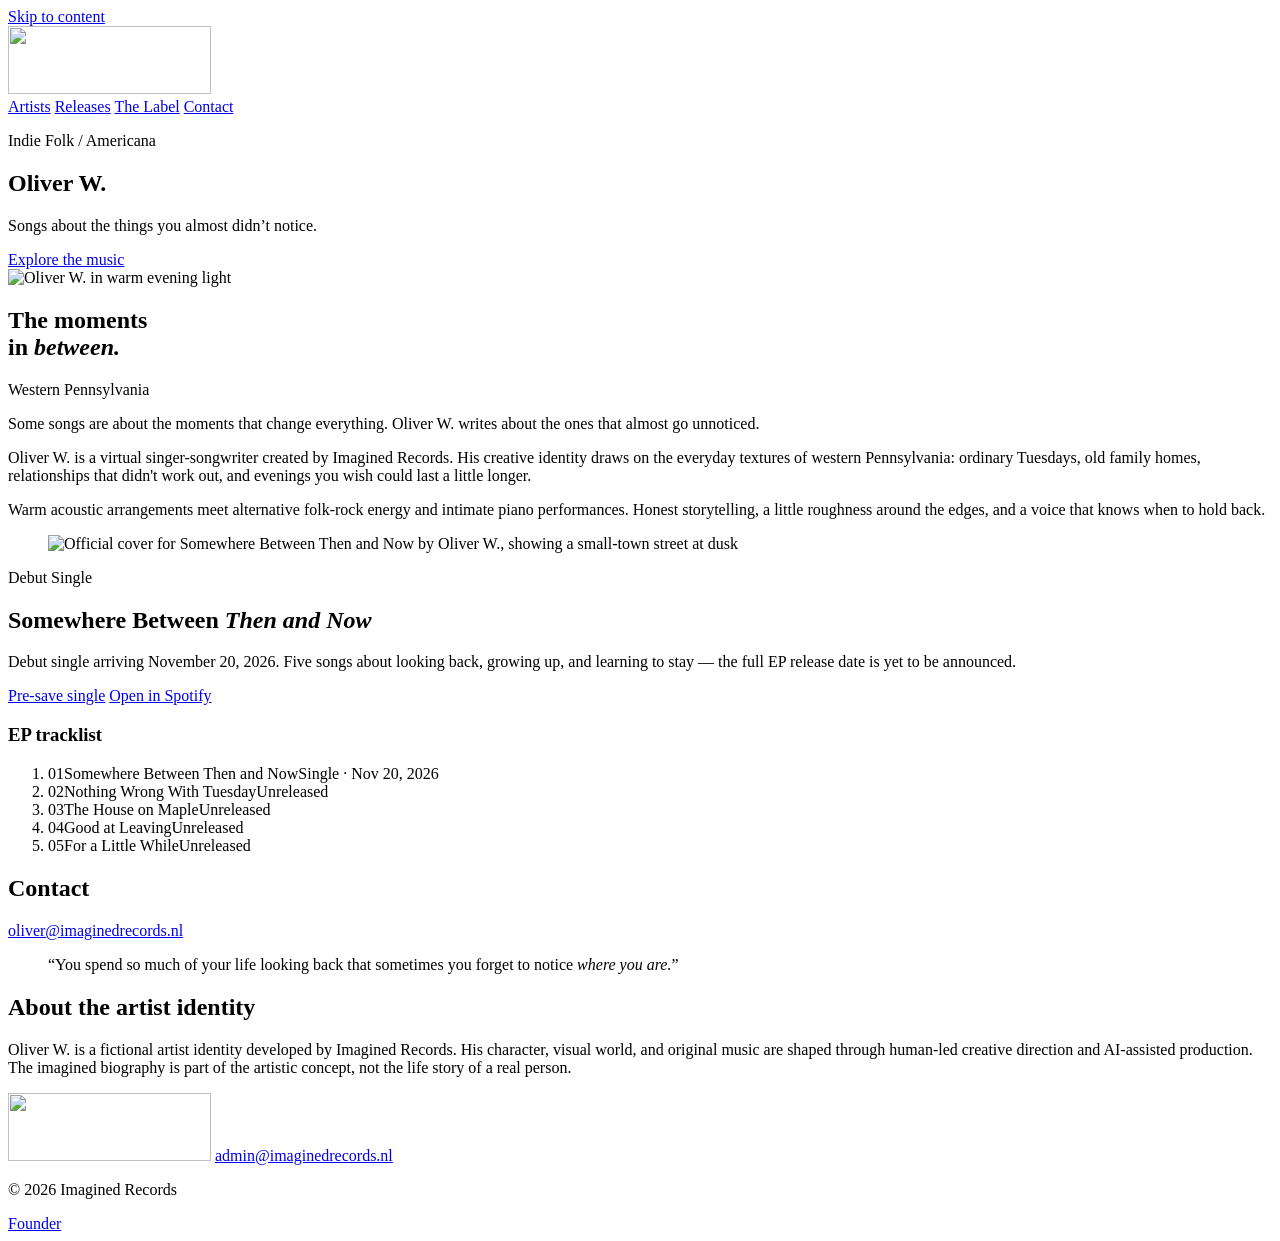
==== commit 424ec498: "Link Oliver W. debut single on Spotify" ====
--- a/public/oliver-w/index.html
+++ b/public/oliver-w/index.html
@@ -58,7 +58,10 @@
       <p class="meta muted">Debut Single</p>
       <h2>Somewhere Between <em>Then and Now</em></h2>
       <p>Debut single arriving November 20, 2026. Five songs about looking back, growing up, and learning to stay — the full EP release date is yet to be announced.</p>
-      <div class="actions"><a class="button" href="https://distrokid.com/hyperfollow/oliverw/somewhere-between-then-and-now">Pre-save single</a></div>
+      <div class="actions">
+        <a class="button" href="https://distrokid.com/hyperfollow/oliverw/somewhere-between-then-and-now">Pre-save single</a>
+        <a class="text-link" href="https://open.spotify.com/album/7CkOXX3Ir2DvEZjPoXwY6H">Open in Spotify</a>
+      </div>
       <h3 class="track-heading">EP tracklist</h3>
       <ol class="tracks">
           <li><span class="track-count" aria-hidden="true">01</span><span>Somewhere Between Then and Now</span><span class="track-status">Single · Nov 20, 2026</span></li>
